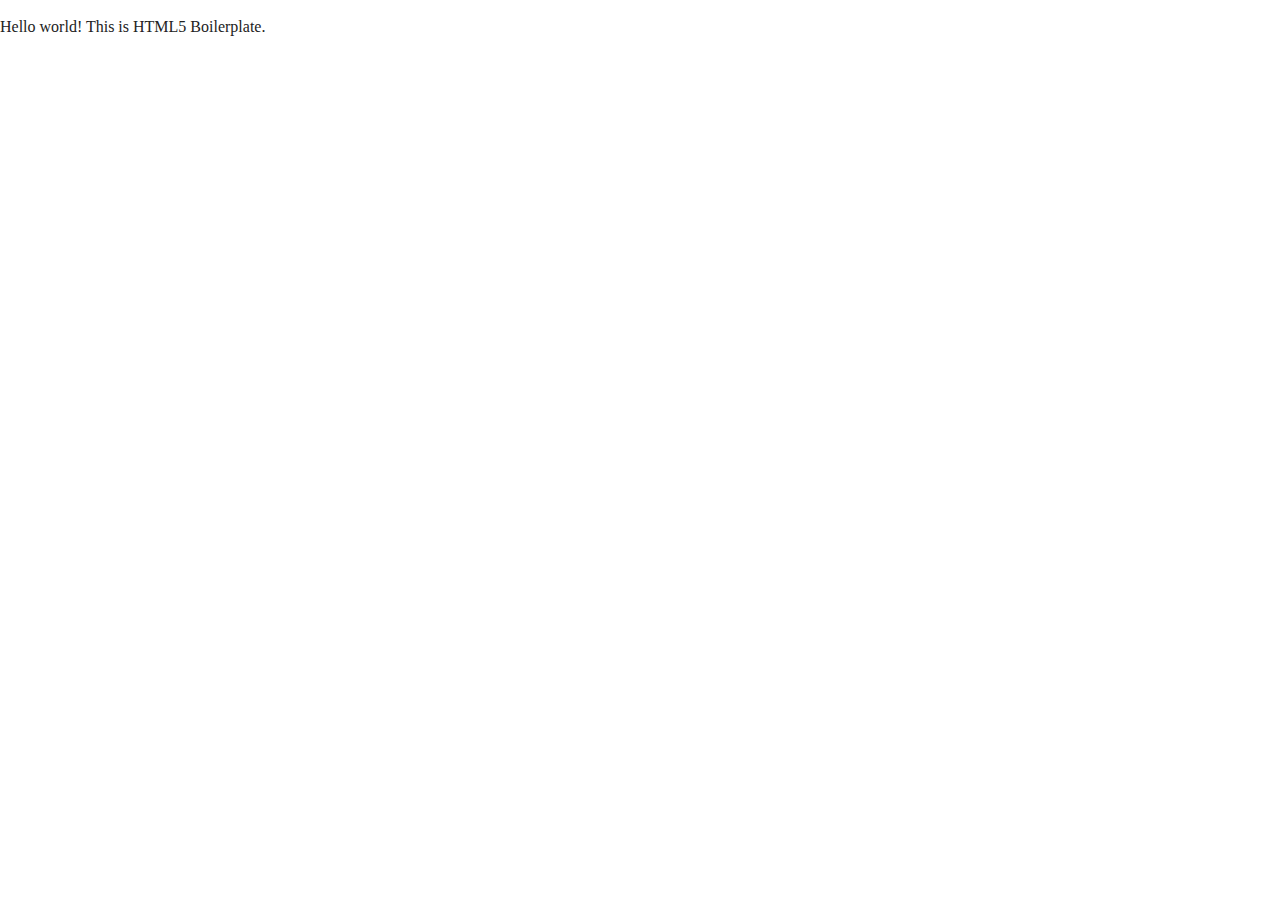
==== index.html @ f87863bb "starter files organized and uploaded" ====
<!doctype html>
<html class="no-js" lang="">

<head>
  <meta charset="utf-8">
  <title></title>
  <meta name="description" content="">
  <meta name="viewport" content="width=device-width, initial-scale=1">

  <meta property="og:title" content="">
  <meta property="og:type" content="">
  <meta property="og:url" content="">
  <meta property="og:image" content="">

  <link rel="manifest" href="site.webmanifest">
  <link rel="apple-touch-icon" href="icon.png">
  <!-- Place favicon.ico in the root directory -->

  <link rel="stylesheet" href="css/normalize.css">
  <link rel="stylesheet" href="css/main.css">

  <meta name="theme-color" content="#fafafa">
</head>

<body>

  <!-- Add your site or application content here -->
  <p>Hello world! This is HTML5 Boilerplate.</p>
  <script src="js/vendor/modernizr-3.11.2.min.js"></script>
  <script src="js/plugins.js"></script>
  <script src="js/main.js"></script>

  <!-- Google Analytics: change UA-XXXXX-Y to be your site's ID. -->
  <script>
    window.ga = function () { ga.q.push(arguments) }; ga.q = []; ga.l = +new Date;
    ga('create', 'UA-XXXXX-Y', 'auto'); ga('set', 'anonymizeIp', true); ga('set', 'transport', 'beacon'); ga('send', 'pageview')
  </script>
  <script src="https://www.google-analytics.com/analytics.js" async></script>
</body>

</html>
---- css/main.css ----
/*! HTML5 Boilerplate v8.0.0 | MIT License | https://html5boilerplate.com/ */

/* main.css 2.1.0 | MIT License | https://github.com/h5bp/main.css#readme */
/*
 * What follows is the result of much research on cross-browser styling.
 * Credit left inline and big thanks to Nicolas Gallagher, Jonathan Neal,
 * Kroc Camen, and the H5BP dev community and team.
 */

/* ==========================================================================
   Base styles: opinionated defaults
   ========================================================================== */

html {
  color: #222;
  font-size: 1em;
  line-height: 1.4;
}

/*
 * Remove text-shadow in selection highlight:
 * https://twitter.com/miketaylr/status/12228805301
 *
 * Vendor-prefixed and regular ::selection selectors cannot be combined:
 * https://stackoverflow.com/a/16982510/7133471
 *
 * Customize the background color to match your design.
 */

::-moz-selection {
  background: #b3d4fc;
  text-shadow: none;
}

::selection {
  background: #b3d4fc;
  text-shadow: none;
}

/*
 * A better looking default horizontal rule
 */

hr {
  display: block;
  height: 1px;
  border: 0;
  border-top: 1px solid #ccc;
  margin: 1em 0;
  padding: 0;
}

/*
 * Remove the gap between audio, canvas, iframes,
 * images, videos and the bottom of their containers:
 * https://github.com/h5bp/html5-boilerplate/issues/440
 */

audio,
canvas,
iframe,
img,
svg,
video {
  vertical-align: middle;
}

/*
 * Remove default fieldset styles.
 */

fieldset {
  border: 0;
  margin: 0;
  padding: 0;
}

/*
 * Allow only vertical resizing of textareas.
 */

textarea {
  resize: vertical;
}

/* ==========================================================================
   Author's custom styles
   ========================================================================== */

/* ==========================================================================
   Helper classes
   ========================================================================== */

/*
 * Hide visually and from screen readers
 */

.hidden,
[hidden] {
  display: none !important;
}

/*
 * Hide only visually, but have it available for screen readers:
 * https://snook.ca/archives/html_and_css/hiding-content-for-accessibility
 *
 * 1. For long content, line feeds are not interpreted as spaces and small width
 *    causes content to wrap 1 word per line:
 *    https://medium.com/@jessebeach/beware-smushed-off-screen-accessible-text-5952a4c2cbfe
 */

.sr-only {
  border: 0;
  clip: rect(0, 0, 0, 0);
  height: 1px;
  margin: -1px;
  overflow: hidden;
  padding: 0;
  position: absolute;
  white-space: nowrap;
  width: 1px;
  /* 1 */
}

/*
 * Extends the .sr-only class to allow the element
 * to be focusable when navigated to via the keyboard:
 * https://www.drupal.org/node/897638
 */

.sr-only.focusable:active,
.sr-only.focusable:focus {
  clip: auto;
  height: auto;
  margin: 0;
  overflow: visible;
  position: static;
  white-space: inherit;
  width: auto;
}

/*
 * Hide visually and from screen readers, but maintain layout
 */

.invisible {
  visibility: hidden;
}

/*
 * Clearfix: contain floats
 *
 * For modern browsers
 * 1. The space content is one way to avoid an Opera bug when the
 *    `contenteditable` attribute is included anywhere else in the document.
 *    Otherwise it causes space to appear at the top and bottom of elements
 *    that receive the `clearfix` class.
 * 2. The use of `table` rather than `block` is only necessary if using
 *    `:before` to contain the top-margins of child elements.
 */

.clearfix::before,
.clearfix::after {
  content: " ";
  display: table;
}

.clearfix::after {
  clear: both;
}

/* ==========================================================================
   EXAMPLE Media Queries for Responsive Design.
   These examples override the primary ('mobile first') styles.
   Modify as content requires.
   ========================================================================== */

@media only screen and (min-width: 35em) {
  /* Style adjustments for viewports that meet the condition */
}

@media print,
  (-webkit-min-device-pixel-ratio: 1.25),
  (min-resolution: 1.25dppx),
  (min-resolution: 120dpi) {
  /* Style adjustments for high resolution devices */
}

/* ==========================================================================
   Print styles.
   Inlined to avoid the additional HTTP request:
   https://www.phpied.com/delay-loading-your-print-css/
   ========================================================================== */

@media print {
  *,
  *::before,
  *::after {
    background: #fff !important;
    color: #000 !important;
    /* Black prints faster */
    box-shadow: none !important;
    text-shadow: none !important;
  }

  a,
  a:visited {
    text-decoration: underline;
  }

  a[href]::after {
    content: " (" attr(href) ")";
  }

  abbr[title]::after {
    content: " (" attr(title) ")";
  }

  /*
   * Don't show links that are fragment identifiers,
   * or use the `javascript:` pseudo protocol
   */
  a[href^="#"]::after,
  a[href^="javascript:"]::after {
    content: "";
  }

  pre {
    white-space: pre-wrap !important;
  }

  pre,
  blockquote {
    border: 1px solid #999;
    page-break-inside: avoid;
  }

  /*
   * Printing Tables:
   * https://web.archive.org/web/20180815150934/http://css-discuss.incutio.com/wiki/Printing_Tables
   */
  thead {
    display: table-header-group;
  }

  tr,
  img {
    page-break-inside: avoid;
  }

  p,
  h2,
  h3 {
    orphans: 3;
    widows: 3;
  }

  h2,
  h3 {
    page-break-after: avoid;
  }
}
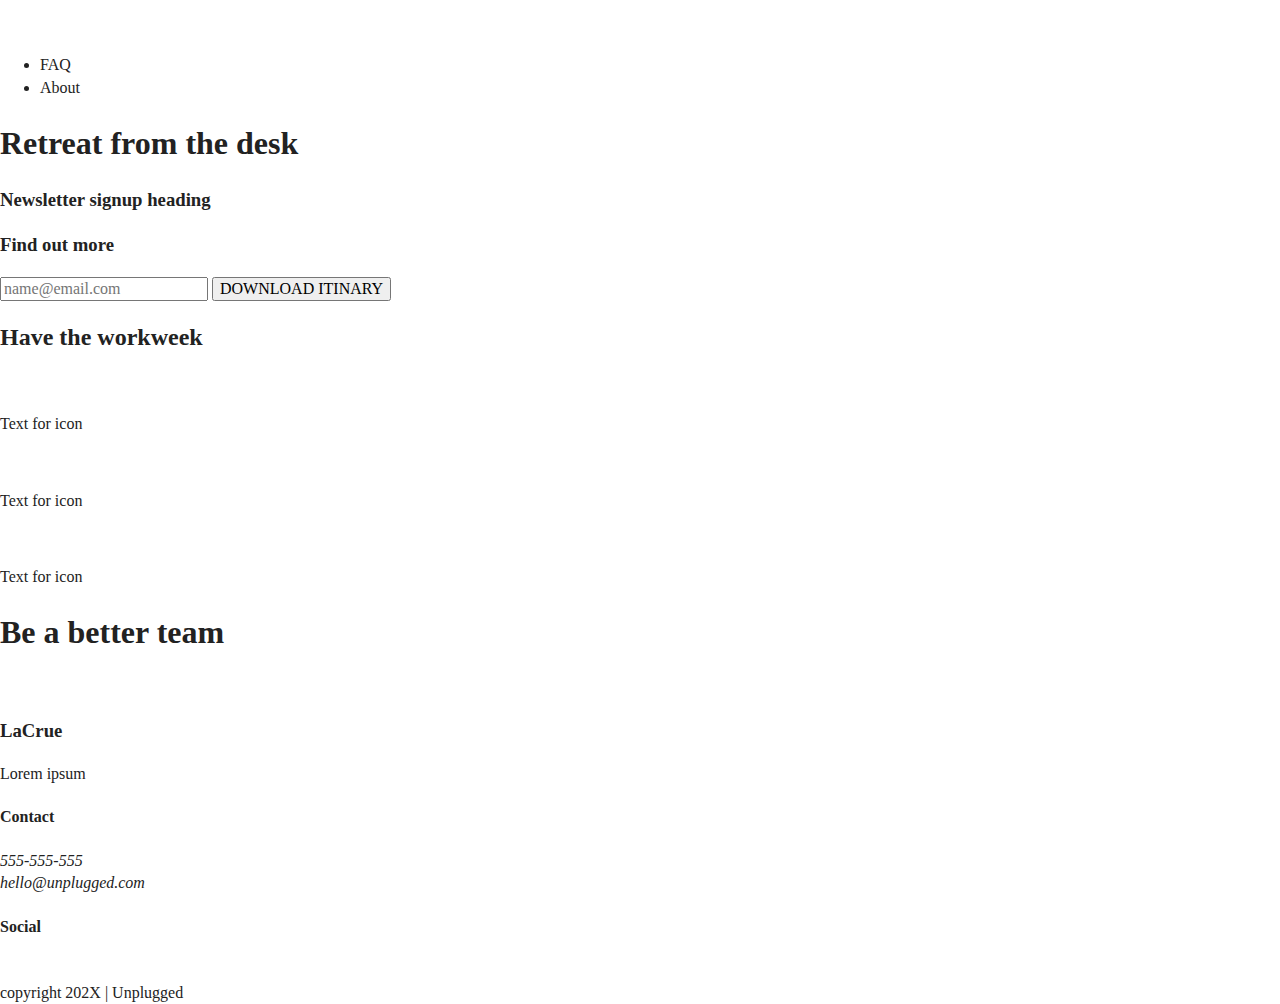
==== commit 26310811: "unplugged design docs folder added" ====
--- a/index.html
+++ b/index.html
@@ -21,11 +21,77 @@
 
   <meta name="theme-color" content="#fafafa">
 </head>
-
+  <!-- CONTENT OF CODE || WORK HERE-->
 <body>
 
   <!-- Add your site or application content here -->
-  <p>Hello world! This is HTML5 Boilerplate.</p>
+  <header>
+    <figure>
+      <img src=""/>
+    </figure>
+
+    <nav>
+      <ul>
+        <li><a href="faq/index.html" target="_blank" rel="noopener"></a>FAQ</li>
+        <li><a href="about/index.html" target="_blank" rel="noopener"></a>About</li>
+      </ul>
+    </nav>
+  </header>
+  <main>
+    <section>
+      <div class="content wrapper">
+        <h1>Retreat from the desk</h1>
+        <div class="Newsletter signup">
+          <h3>Newsletter signup heading</h3>
+          <p></p>
+          <h3>Find out more</h3>
+          <input type="text" id="email" name="email" placeholder="name@email.com">
+          <button> DOWNLOAD ITINARY</button>
+          <div class="info-about-unplugged">
+            <h2>Have the workweek</h2>
+            <img src="" alt="" class="" />
+            <p>Text for icon</p>
+            <img src="" alt="" class="" />
+            <p>Text for icon</p>
+            <img src="" alt="" class="" />
+            <p>Text for icon</p>
+          </div>
+        </div>
+      </div>
+    </section>
+    <aside>
+      <div class="Previous retreats">
+        <h1>Be a better team</h1>
+        <img src="" alt="" class="" />
+        <h3>LaCrue</h3>
+        <p>Lorem ipsum</p>
+      </div>
+    </aside>
+  </main>
+  <footer>
+    <div class="content wrapper">
+      <div class="contact">
+        <h4>Contact</h4>
+        <address>
+          555-555-555 <br>
+          hello@unplugged.com
+        </address>
+      </div>
+      <div class="social">
+        <h4>Social</h4>
+        <img src="" alt="" />
+        <img src="" alt="" />
+        <img src="" alt="" />
+      </div>
+      <div class="copyright">
+        copyright 202X | Unplugged
+      </div>
+    </div>
+
+
+    </div>
+  </footer>
+
   <script src="js/vendor/modernizr-3.11.2.min.js"></script>
   <script src="js/plugins.js"></script>
   <script src="js/main.js"></script>
@@ -38,4 +104,4 @@
   <script src="https://www.google-analytics.com/analytics.js" async></script>
 </body>
 
-</html>
+</html>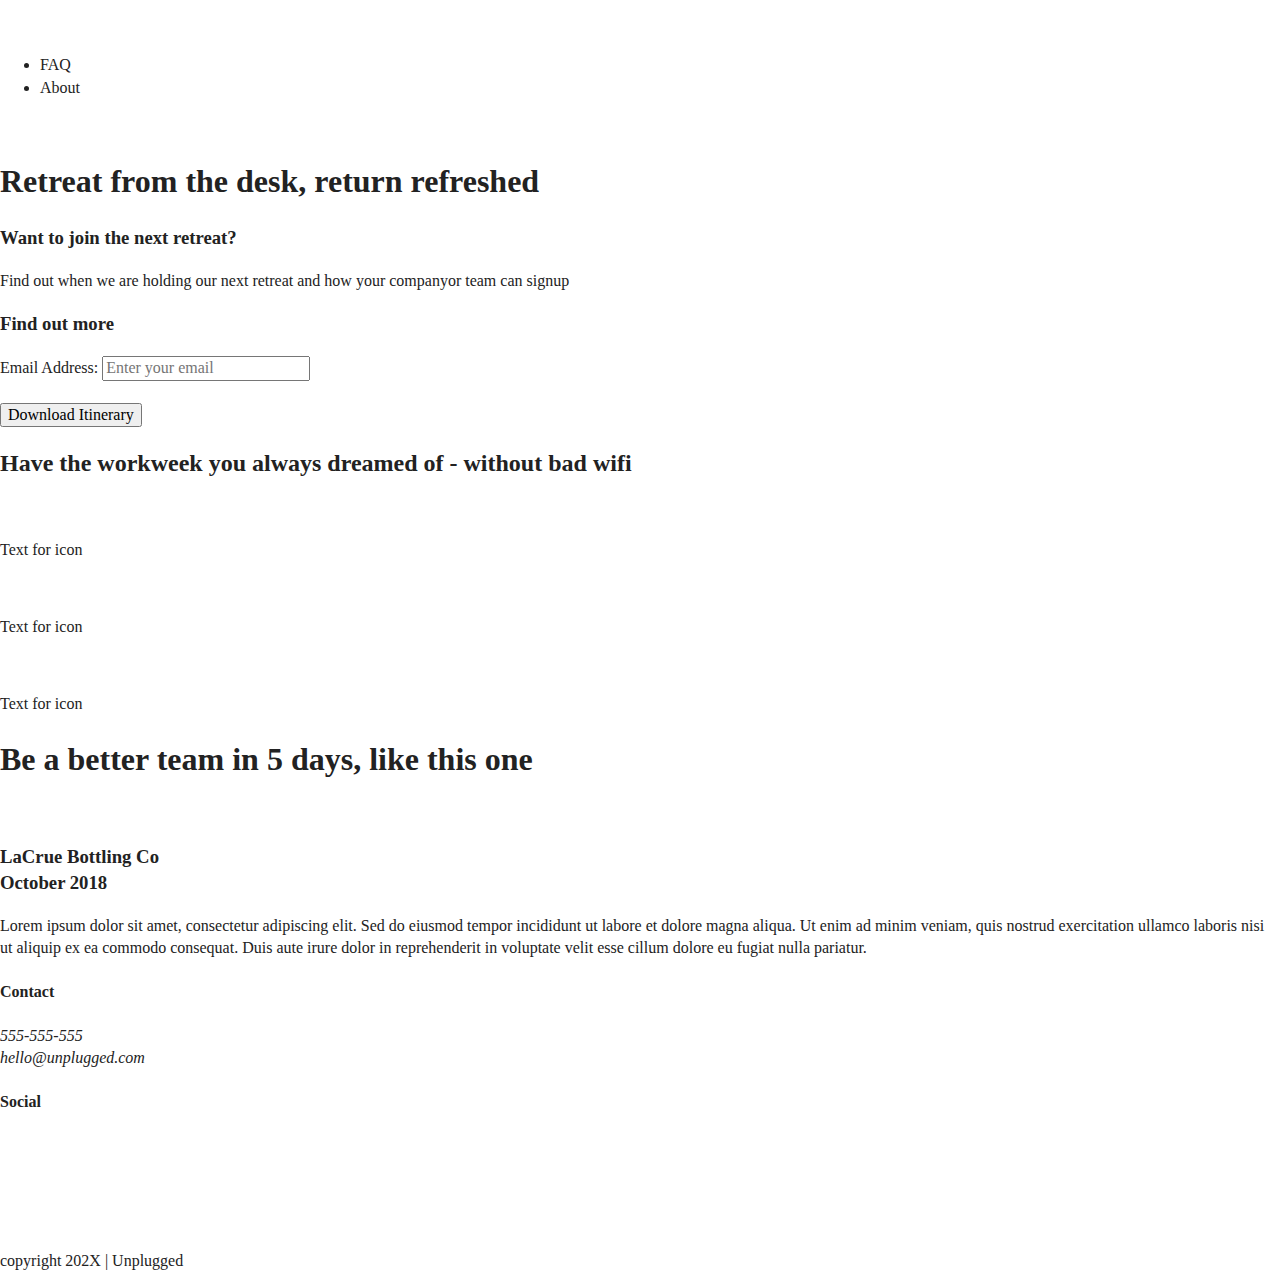
==== commit 8aaa66d0: "home page modified" ====
--- a/index.html
+++ b/index.html
@@ -20,14 +20,16 @@
   <link rel="stylesheet" href="css/main.css">
 
   <meta name="theme-color" content="#fafafa">
+  <title>Unplugged Site</title>
 </head>
-  <!-- CONTENT OF CODE || WORK HERE-->
+<!-- CONTENT OF CODE || WORK HERE-->
+
 <body>
 
   <!-- Add your site or application content here -->
   <header>
     <figure>
-      <img src=""/>
+      <img src="" />
     </figure>
 
     <nav>
@@ -40,51 +42,71 @@
   <main>
     <section>
       <div class="content wrapper">
-        <h1>Retreat from the desk</h1>
-        <div class="Newsletter signup">
-          <h3>Newsletter signup heading</h3>
-          <p></p>
-          <h3>Find out more</h3>
-          <input type="text" id="email" name="email" placeholder="name@email.com">
-          <button> DOWNLOAD ITINARY</button>
+        <div class="hero-area">
+          <img src="" alt="" />
+          <h1>Retreat from the desk, return refreshed</h1>
+        </div>
+        <aside>
+          <div class="Newsletter signup">
+            <h3>Want to join the next retreat?</h3>
+            <p>Find out when we are holding our next retreat and how your companyor team can signup</p>
+            <h3>Find out more</h3>
+            <form action="/submit" method="post">
+              <label for="email">Email Address:</label>
+              <input type="text" id="email" name="email" placeholder="Enter your email">
+              <br><br>
+              <input type="button" value="Download Itinerary">
+          </form>
+          </div>
+        </aside>
+       
+        <section>
           <div class="info-about-unplugged">
-            <h2>Have the workweek</h2>
-            <img src="" alt="" class="" />
-            <p>Text for icon</p>
-            <img src="" alt="" class="" />
-            <p>Text for icon</p>
-            <img src="" alt="" class="" />
-            <p>Text for icon</p>
+            <h2>Have the workweek you always dreamed of - without bad wifi</h2>
+            <div class="icons">
+              <img src="" alt="" class="" />
+              <p>Text for icon</p>
+              <img src="" alt="" class="" />
+              <p>Text for icon</p>
+              <img src="" alt="" class="" />
+              <p>Text for icon</p>
+            </div>
           </div>
-        </div>
+        </section>
       </div>
     </section>
-    <aside>
+    <section>
       <div class="Previous retreats">
-        <h1>Be a better team</h1>
+        <h1>Be a better team in 5 days, like this one</h1>
         <img src="" alt="" class="" />
-        <h3>LaCrue</h3>
-        <p>Lorem ipsum</p>
+        <h3>LaCrue Bottling Co <br> October 2018</h3>
+        <p>Lorem ipsum dolor sit amet, consectetur adipiscing elit. Sed do eiusmod tempor incididunt ut labore et dolore
+          magna aliqua. Ut enim ad minim veniam, quis nostrud exercitation ullamco laboris nisi ut aliquip ex ea commodo
+          consequat. Duis aute irure dolor in reprehenderit in voluptate velit esse cillum dolore eu fugiat nulla
+          pariatur.
+        </p>
       </div>
-    </aside>
+    </section>
   </main>
   <footer>
     <div class="content wrapper">
-      <div class="contact">
-        <h4>Contact</h4>
-        <address>
-          555-555-555 <br>
-          hello@unplugged.com
-        </address>
-      </div>
-      <div class="social">
-        <h4>Social</h4>
-        <img src="" alt="" />
-        <img src="" alt="" />
-        <img src="" alt="" />
-      </div>
-      <div class="copyright">
-        copyright 202X | Unplugged
+      <div class="footer-contact">
+        <div class="contact">
+          <h4>Contact</h4>
+          <address>
+            555-555-555 <br>
+            hello@unplugged.com
+          </address>
+        </div>
+        <div class="social">
+          <h4>Social</h4>
+          <p><a href="https://www.facebook.com/yoursite" target="_blank" rel="noopener"><img src="" alt="" /></a></p>
+          <p><a href="https://www.facebook.com/yoursite" target="_blank" rel="noopener"><img src="" alt="" /></a></p>
+          <p><a href="https://www.facebook.com/yoursite" target="_blank" rel="noopener"><img src="" alt="" /></a></p>
+        </div>
+        <div class="copyright">
+          copyright 202X | Unplugged
+        </div>
       </div>
     </div>
 
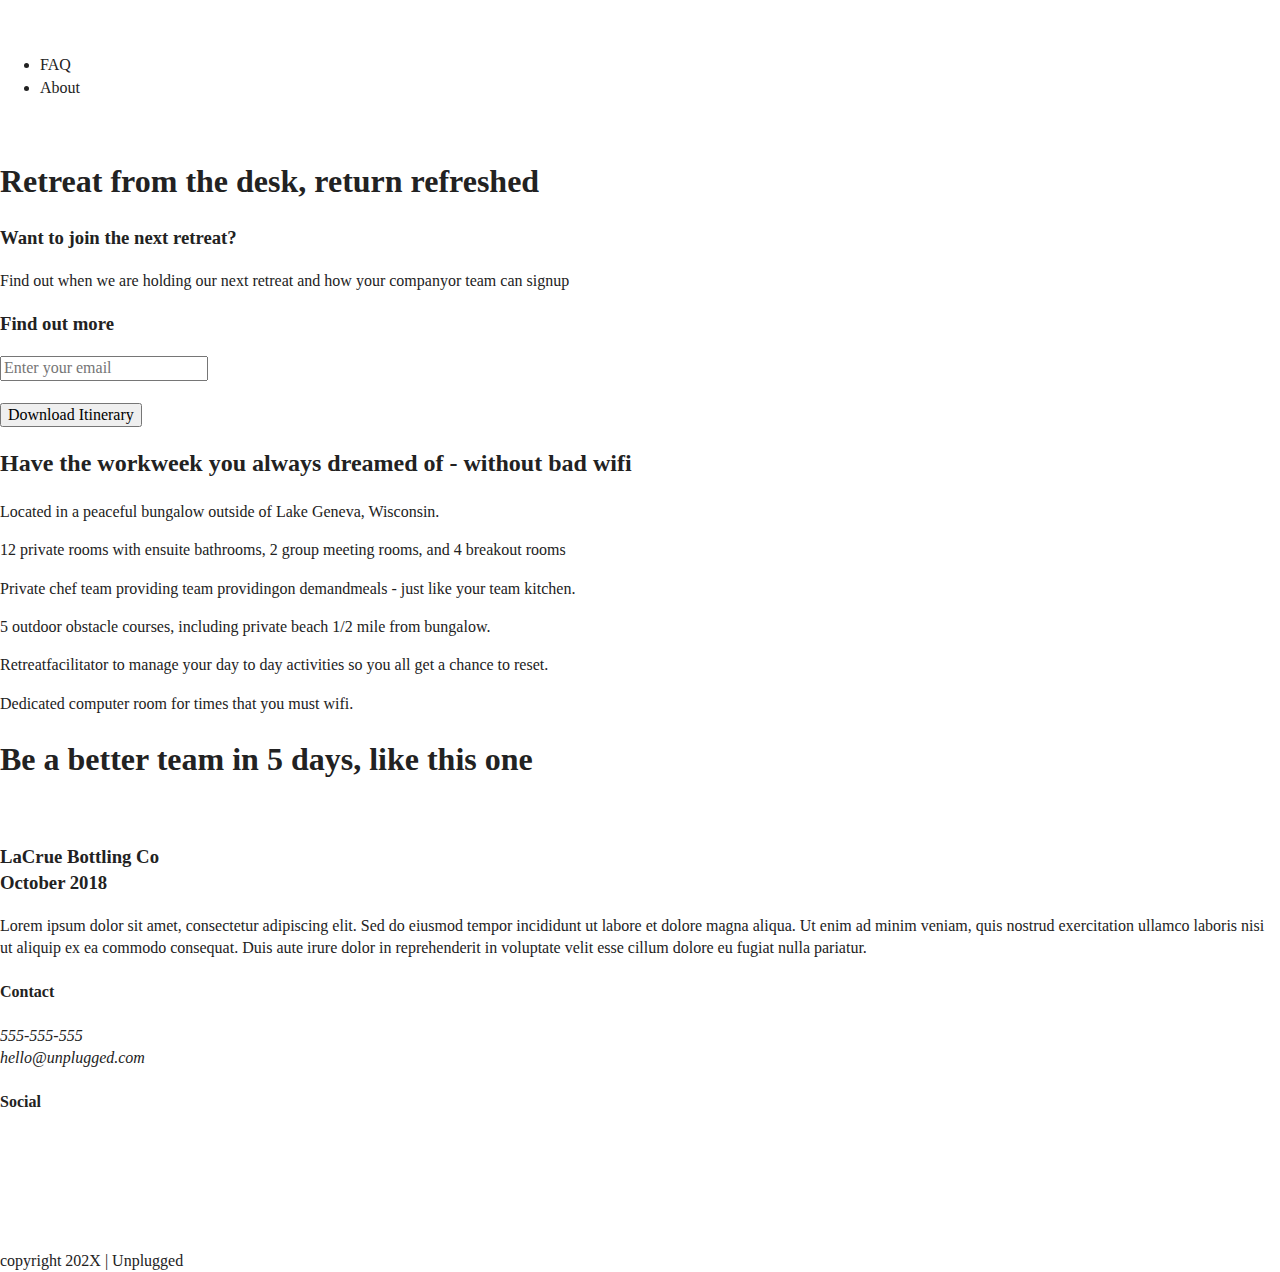
==== commit 491548bb: "edit the hompage" ====
--- a/index.html
+++ b/index.html
@@ -52,31 +52,52 @@
             <p>Find out when we are holding our next retreat and how your companyor team can signup</p>
             <h3>Find out more</h3>
             <form action="/submit" method="post">
-              <label for="email">Email Address:</label>
               <input type="text" id="email" name="email" placeholder="Enter your email">
               <br><br>
               <input type="button" value="Download Itinerary">
-          </form>
+            </form>
           </div>
         </aside>
-       
-        <section>
-          <div class="info-about-unplugged">
-            <h2>Have the workweek you always dreamed of - without bad wifi</h2>
-            <div class="icons">
-              <img src="" alt="" class="" />
-              <p>Text for icon</p>
-              <img src="" alt="" class="" />
-              <p>Text for icon</p>
-              <img src="" alt="" class="" />
-              <p>Text for icon</p>
-            </div>
-          </div>
-        </section>
       </div>
     </section>
-    <section>
-      <div class="Previous retreats">
+
+
+    <section class="features">
+      <div class="info-about-unplugged">
+        <h2>Have the workweek you always dreamed of - without bad wifi</h2>
+        <article>
+          <p class="fontawesome-icon"></p>
+          <p class="features-item-description">Located in a peaceful bungalow outside of Lake Geneva, Wisconsin.</p>
+        </article>
+        <article>
+          <p class="fontawesome-icon"></p>
+          <p class="features-item-description">12 private rooms with ensuite bathrooms, 2 group meeting rooms, and 4
+            breakout rooms</p>
+        </article>
+        <article>
+          <p class="fontawesome-icon"></p>
+          <p class="features-item-description">Private chef team providing team providingon demandmeals - just like
+            your team kitchen.</p>
+        </article>
+        <article>
+          <p class="fontawesome-icon"></p>
+          <p class="features-item-description">5 outdoor obstacle courses, including private beach 1/2 mile from
+            bungalow.</p>
+        </article>
+        <article>
+          <p class="fontawesome-icon"></p>
+          <p class="features-item-description">Retreatfacilitator to manage your day to day activities so you all
+            get a chance to reset.</p>
+        </article>
+        <article>
+          <p class="fontawesome-icon"></p>
+          <p class="features-item-description">Dedicated computer room for times that you must wifi.</p>
+        </article>
+      </div>
+    </section>
+
+    <section class="reviews">
+      <div class="content-wrapper">
         <h1>Be a better team in 5 days, like this one</h1>
         <img src="" alt="" class="" />
         <h3>LaCrue Bottling Co <br> October 2018</h3>
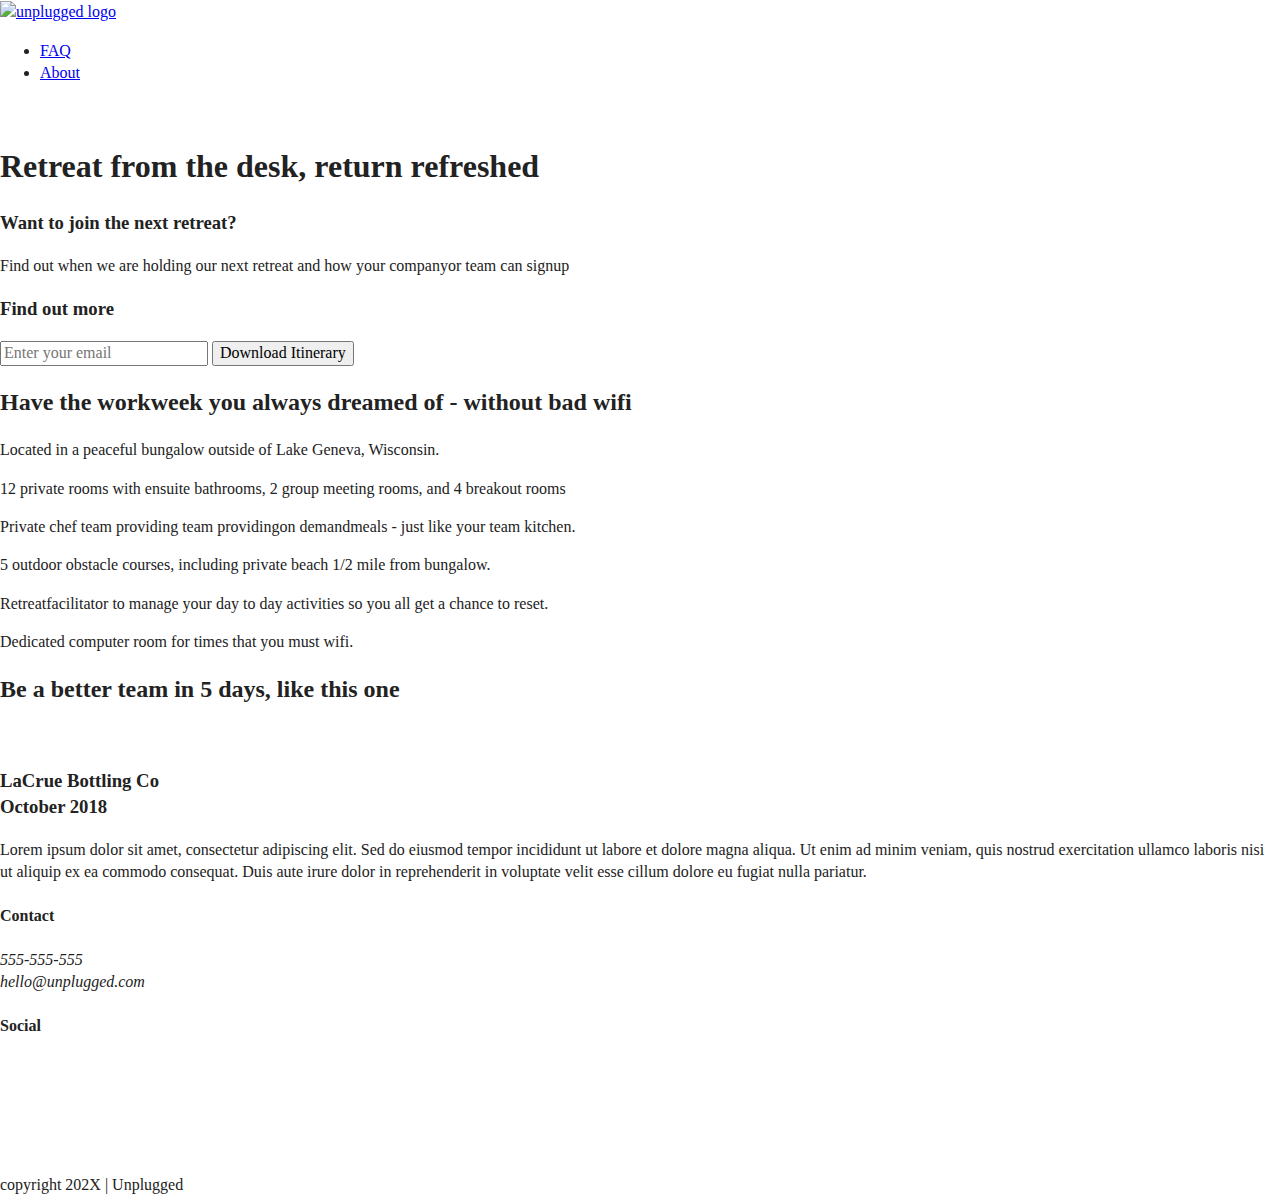
==== commit a540d2bd: "final homepage edit" ====
--- a/index.html
+++ b/index.html
@@ -3,7 +3,7 @@
 
 <head>
   <meta charset="utf-8">
-  <title></title>
+  <title>Unplugged Site</title>
   <meta name="description" content="">
   <meta name="viewport" content="width=device-width, initial-scale=1">
 
@@ -28,43 +28,49 @@
 
   <!-- Add your site or application content here -->
   <header>
-    <figure>
-      <img src="" />
-    </figure>
+    <div class="content-wrapper">
+      <a href="#"><img src="" alt="unplugged logo" /></a>
+      <div class="header-divide">
+      <nav>
+        <ul>
+          <li><a href="faq/index.html" target="_blank" rel="noopener">FAQ</a></li>
+          <li><a href="about/index.html" target="_blank" rel="noopener">About</a></li>
+        </ul>
+      </nav>
+    </div>
+  </div>
+  </header>
 
-    <nav>
-      <ul>
-        <li><a href="faq/index.html" target="_blank" rel="noopener"></a>FAQ</li>
-        <li><a href="about/index.html" target="_blank" rel="noopener"></a>About</li>
-      </ul>
-    </nav>
-  </header>
   <main>
-    <section>
+
+    <section class="hero-area">
       <div class="content wrapper">
-        <div class="hero-area">
-          <img src="" alt="" />
-          <h1>Retreat from the desk, return refreshed</h1>
-        </div>
-        <aside>
-          <div class="Newsletter signup">
-            <h3>Want to join the next retreat?</h3>
-            <p>Find out when we are holding our next retreat and how your companyor team can signup</p>
-            <h3>Find out more</h3>
-            <form action="/submit" method="post">
-              <input type="text" id="email" name="email" placeholder="Enter your email">
-              <br><br>
-              <input type="button" value="Download Itinerary">
-            </form>
-          </div>
-        </aside>
+        <img src="" alt="" />
+        <h1>Retreat from the desk, return refreshed</h1>
       </div>
     </section>
 
+    <aside>
+      <div class="content-wrapper">
+      <div class="Newsletter signup">
+        <h3>Want to join the next retreat?</h3>
+        <p>Find out when we are holding our next retreat and how your companyor team can signup</p>
+      </div>
+    </div>
+
+      <div class="form">
+        <h3>Find out more</h3>
+        <input type="text" id="email" name="email" placeholder="Enter your email">
+        <input type="button" value="Download Itinerary">
+      </div>
+      </div>
+    </aside>
 
     <section class="features">
+      <div class="content-wrapper">
       <div class="info-about-unplugged">
         <h2>Have the workweek you always dreamed of - without bad wifi</h2>
+        <div class="feature-icons">
         <article>
           <p class="fontawesome-icon"></p>
           <p class="features-item-description">Located in a peaceful bungalow outside of Lake Geneva, Wisconsin.</p>
@@ -94,11 +100,14 @@
           <p class="features-item-description">Dedicated computer room for times that you must wifi.</p>
         </article>
       </div>
+      </div>
+    </div>
     </section>
 
     <section class="reviews">
       <div class="content-wrapper">
-        <h1>Be a better team in 5 days, like this one</h1>
+        <h2>Be a better team in 5 days, like this one</h2>
+        <article>
         <img src="" alt="" class="" />
         <h3>LaCrue Bottling Co <br> October 2018</h3>
         <p>Lorem ipsum dolor sit amet, consectetur adipiscing elit. Sed do eiusmod tempor incididunt ut labore et dolore
@@ -106,9 +115,13 @@
           consequat. Duis aute irure dolor in reprehenderit in voluptate velit esse cillum dolore eu fugiat nulla
           pariatur.
         </p>
+      </article>
       </div>
     </section>
+
   </main>
+
+
   <footer>
     <div class="content wrapper">
       <div class="footer-contact">
@@ -130,8 +143,6 @@
         </div>
       </div>
     </div>
-
-
     </div>
   </footer>
 
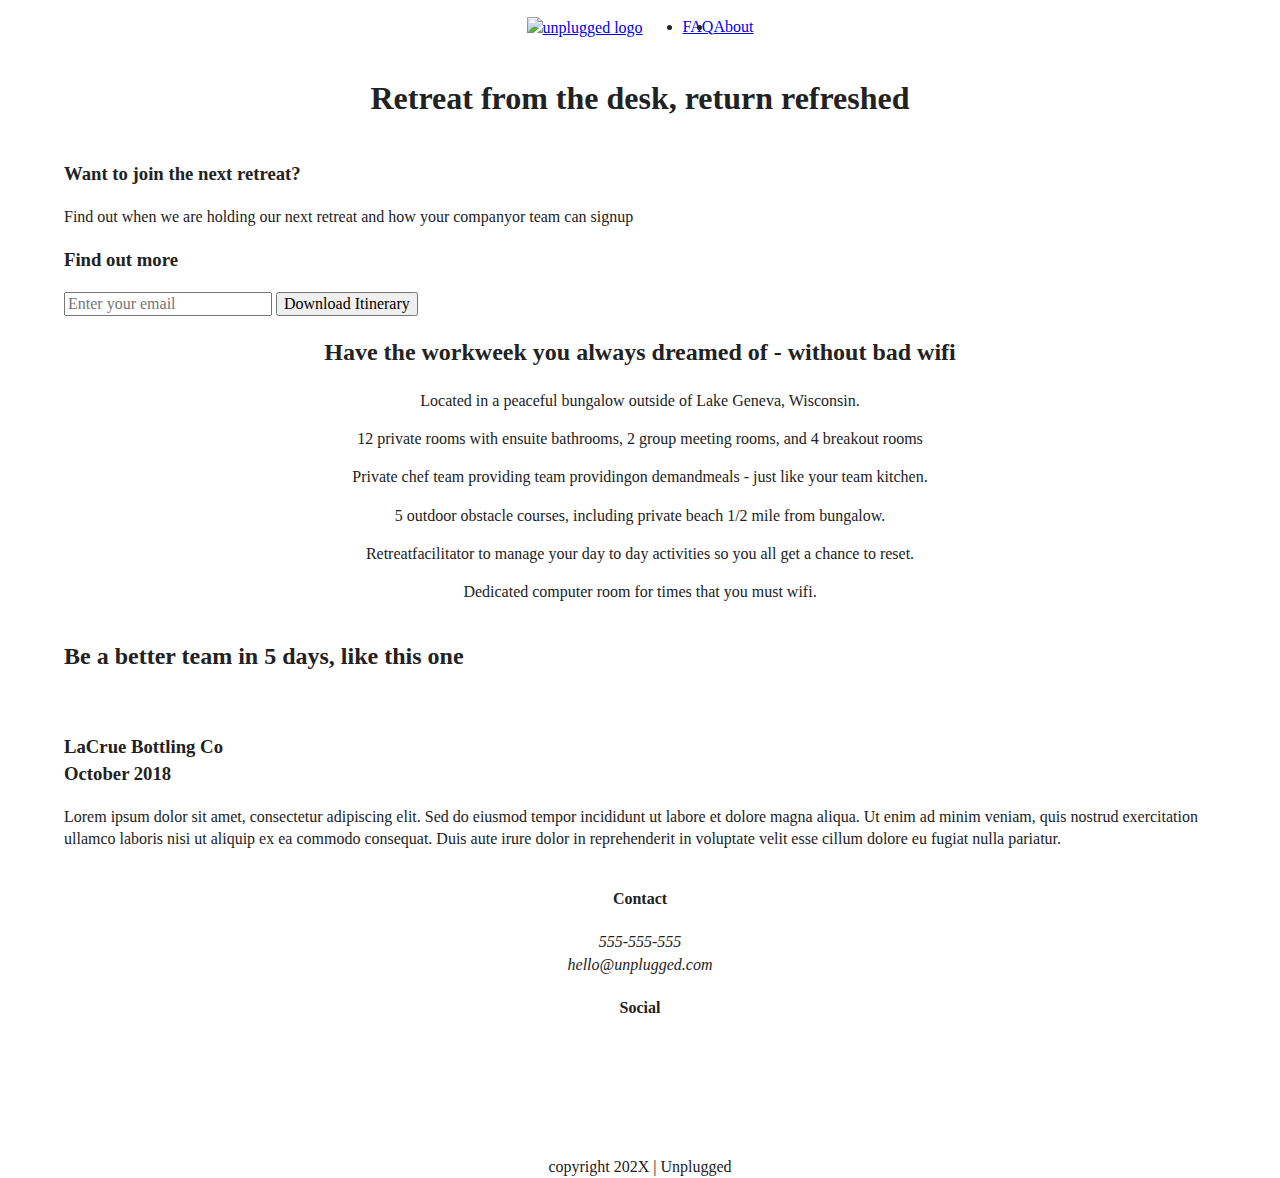
==== commit 0316cc79: "main and homepage edited" ====
--- a/index.html
+++ b/index.html
@@ -30,7 +30,7 @@
   <header>
     <div class="content-wrapper">
       <a href="#"><img src="" alt="unplugged logo" /></a>
-      <div class="header-divide">
+      <div class="header-divide"></div>
       <nav>
         <ul>
           <li><a href="faq/index.html" target="_blank" rel="noopener">FAQ</a></li>
@@ -38,14 +38,13 @@
         </ul>
       </nav>
     </div>
-  </div>
   </header>
 
   <main>
 
     <section class="hero-area">
       <div class="content wrapper">
-        <img src="" alt="" />
+        <!-- <img src="" alt="" /> -->
         <h1>Retreat from the desk, return refreshed</h1>
       </div>
     </section>
@@ -56,7 +55,7 @@
         <h3>Want to join the next retreat?</h3>
         <p>Find out when we are holding our next retreat and how your companyor team can signup</p>
       </div>
-    </div>
+    
 
       <div class="form">
         <h3>Find out more</h3>
@@ -68,8 +67,9 @@
 
     <section class="features">
       <div class="content-wrapper">
-      <div class="info-about-unplugged">
-        <h2>Have the workweek you always dreamed of - without bad wifi</h2>
+      <h2>
+        Have the workweek you always dreamed of - without bad wifi
+      </h2>
         <div class="feature-icons">
         <article>
           <p class="fontawesome-icon"></p>
@@ -100,7 +100,7 @@
           <p class="features-item-description">Dedicated computer room for times that you must wifi.</p>
         </article>
       </div>
-      </div>
+      
     </div>
     </section>
 
--- a/css/main.css
+++ b/css/main.css
@@ -86,6 +86,93 @@
 /* ==========================================================================
    Author's custom styles
    ========================================================================== */
+
+   .content-wrapper{
+    width: 90%;
+   }
+
+/*========= HEADER AND FOOTER STYLES ========*/
+
+header {
+  display: flex;
+  justify-content: center;
+}
+
+header .content-wrapper {
+   display: flex;
+  justify-content: center;
+  align-items: center;
+}
+
+header nav ul {
+  display: flex;
+  justify-content: space-around;
+}
+
+
+footer {
+  display: flex;
+  justify-content: center;
+  text-align: center;
+  align-items: center;
+}
+
+
+
+/*=============MAIN PAGE==============*/
+
+.hero-area {
+  display: flex;
+  justify-content: center;
+}
+
+aside {
+  display: flex;
+  justify-content: center;
+}
+
+.features{
+  display: flex;
+  justify-content: space-around;
+  text-align: center;
+}
+
+/* .features .feature-icons{
+  display: flex;
+  justify-content: center;
+} */
+
+.reviews{  
+  display: flex;
+  justify-content: center;
+}
+
+
+
+
+
+
+/* =============== ABOUT PAGE =============*/
+.mission{
+  display: flex;
+  justify-content: center;
+}
+
+.general-contact-info{
+  display: flex;
+  justify-content: center;
+}
+
+
+
+/* =============== FAQ PAGE =============*/
+.faqs {
+  display: flex;
+  justify-content: center;
+}
+
+
+
 
 /* ==========================================================================
    Helper classes
@@ -180,9 +267,9 @@
 }
 
 @media print,
-  (-webkit-min-device-pixel-ratio: 1.25),
-  (min-resolution: 1.25dppx),
-  (min-resolution: 120dpi) {
+(-webkit-min-device-pixel-ratio: 1.25),
+(min-resolution: 1.25dppx),
+(min-resolution: 120dpi) {
   /* Style adjustments for high resolution devices */
 }
 
@@ -193,6 +280,7 @@
    ========================================================================== */
 
 @media print {
+
   *,
   *::before,
   *::after {
@@ -259,5 +347,4 @@
   h3 {
     page-break-after: avoid;
   }
-}
-
+}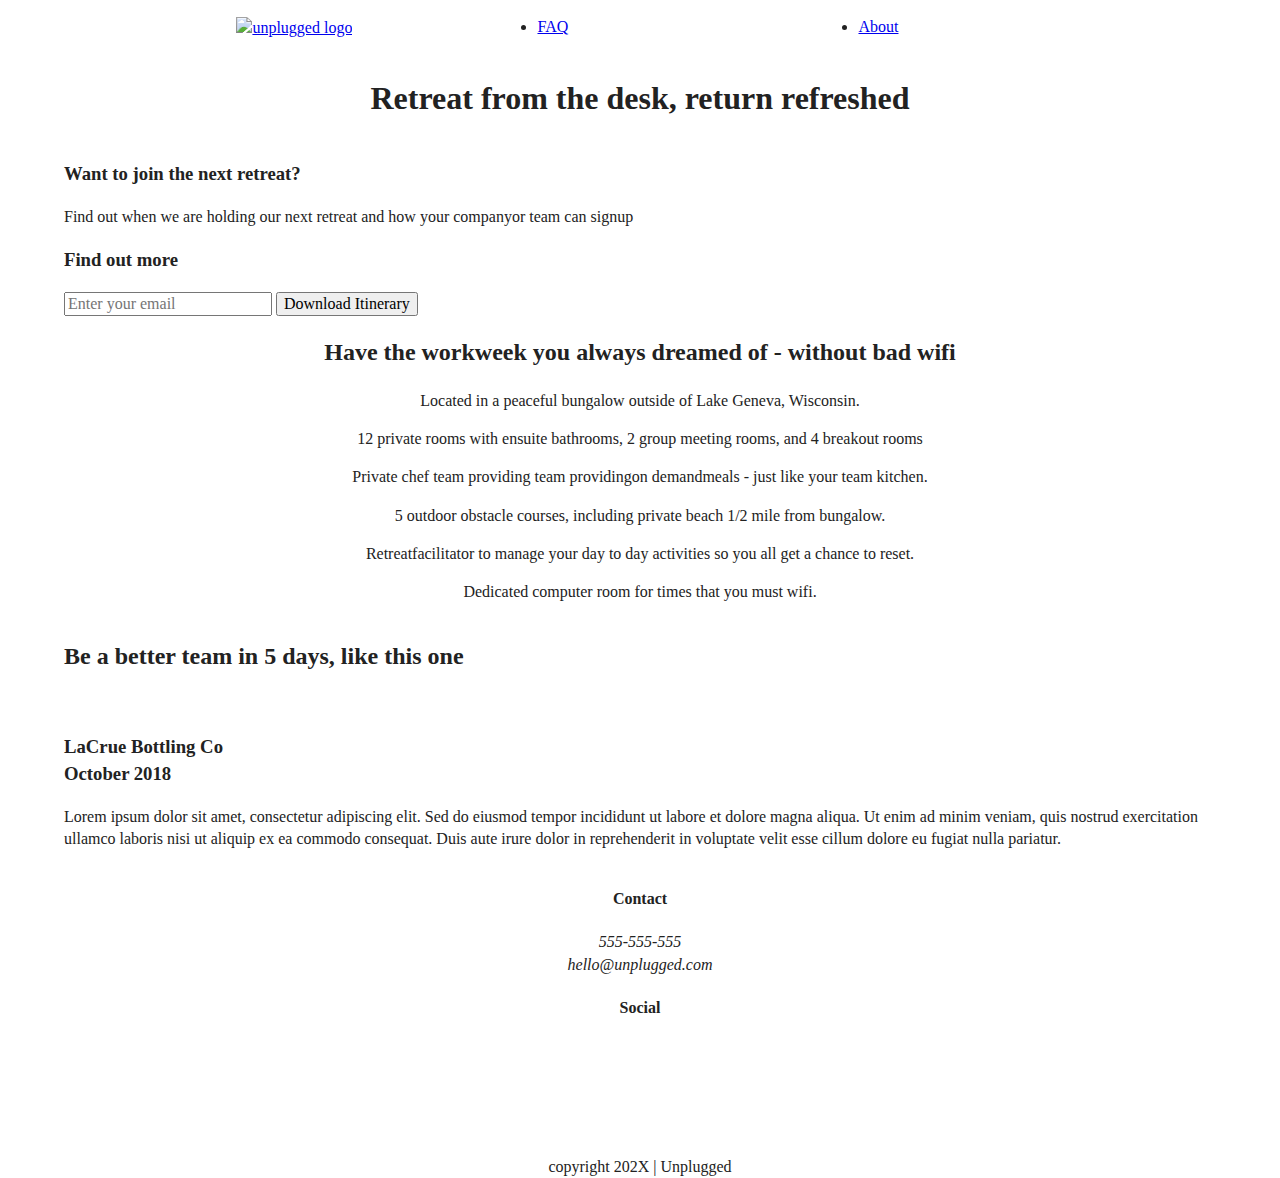
==== commit aefd3f83: "comments added" ====
--- a/index.html
+++ b/index.html
@@ -21,6 +21,8 @@
 
   <meta name="theme-color" content="#fafafa">
   <title>Unplugged Site</title>
+
+  <!-- Google Fonts -->
 </head>
 <!-- CONTENT OF CODE || WORK HERE-->
 
--- a/css/main.css
+++ b/css/main.css
@@ -93,6 +93,15 @@
 
 /*========= HEADER AND FOOTER STYLES ========*/
 
+/* 
+html {
+       font-size: 1rem;
+} 
+body {    THIS SHOULD ALWAYS BE PUT INTO THE BODY TAG
+  font-family: 'Open Sans', sans-serif;
+  font-size: 1em;
+} */
+
 header {
   display: flex;
   justify-content: center;
@@ -171,7 +180,23 @@
   justify-content: center;
 }
 
-
+/*===============MOBILE PAGE==============*/
+header nav {
+  width: 60%;
+}
+
+footer .content-wrapper {
+  width: 55%;
+  margin: 50px 0;
+}
+
+@media only screen and (min-width: 768px) {
+  /*Tablet styles here*/
+}
+ 
+@media only screen and (min-width: 1200px) {
+  /*Desktop styles here*/
+}
 
 
 /* ==========================================================================
